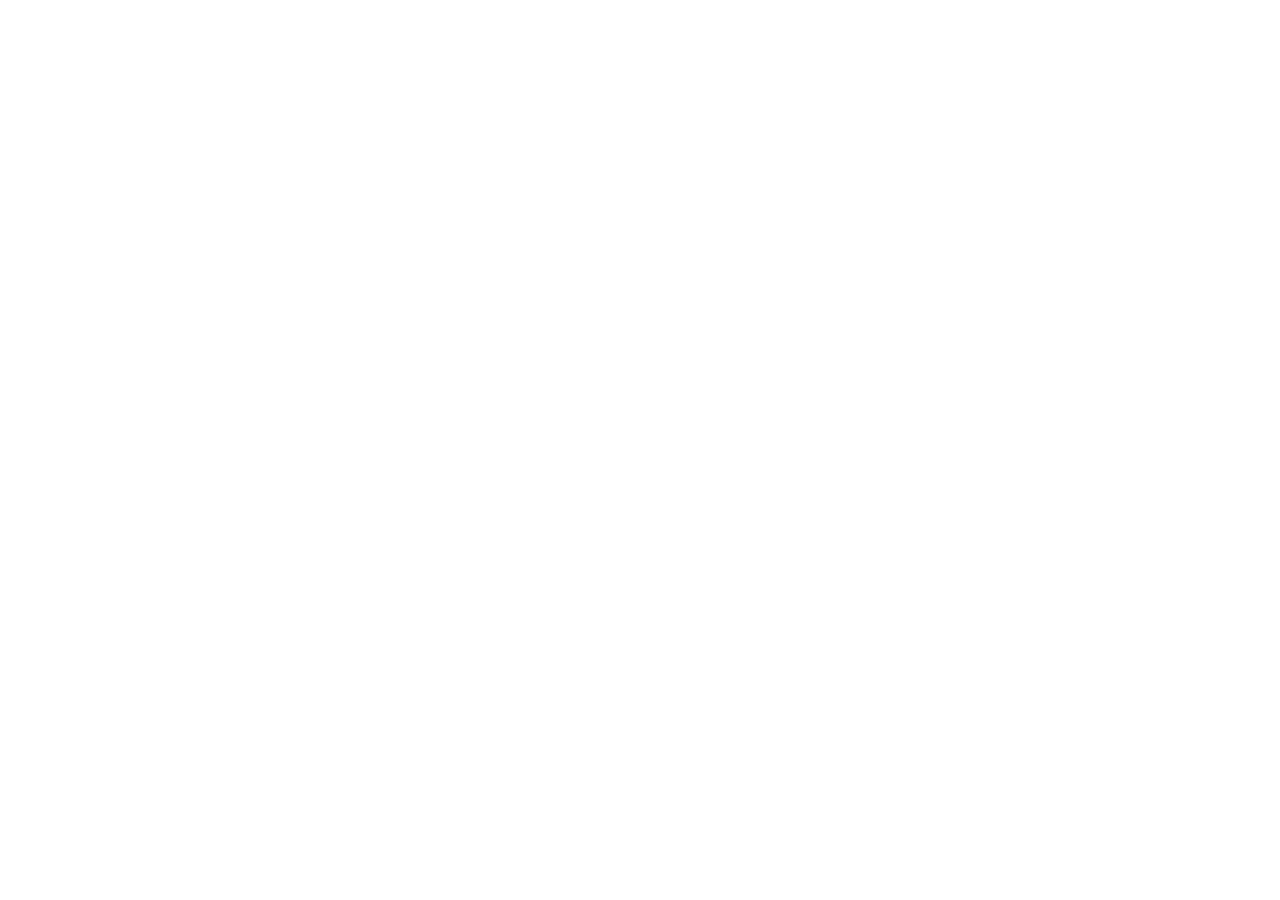
==== web/lens/index.html @ 3a8d2ae3 "[shared] Add placeholder files for all four sections" ====
<!doctype html>
<!--
  Lens view (full screen, recorded by OBS)
  
  Section 4 - Pages, Engine & Demo
  TODO: P-06
  Contracts: docs/contracts.md
  Plan: docs/attune-build-plan.html, section 05 The two pages
  
  Placeholder only - no code yet (MLH: project code is written during the event).
-->
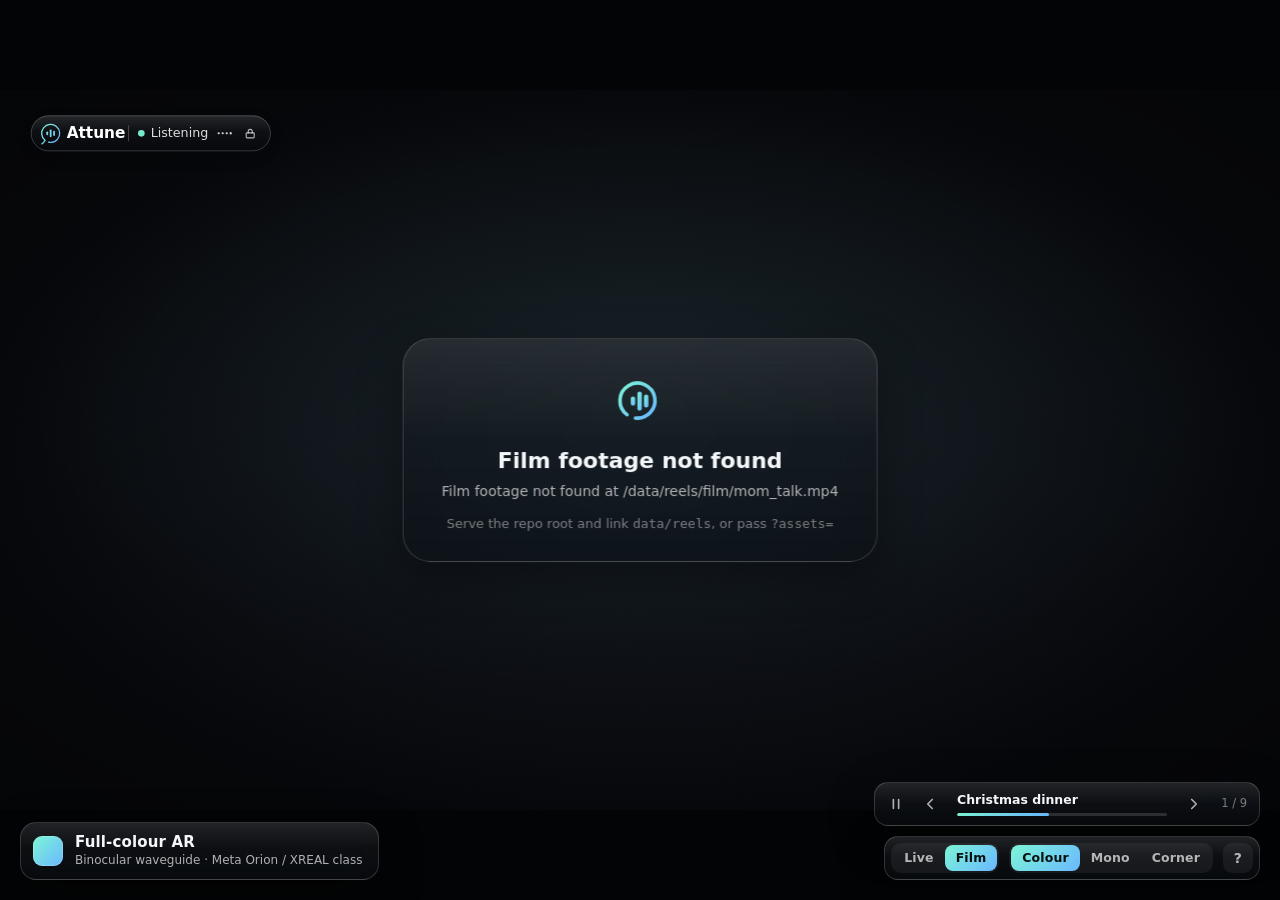
==== commit e4b0080e: "pages: P-06 lens view with Live and Film sources and three glasses modes" ====
--- a/web/lens/index.html
+++ b/web/lens/index.html
@@ -1,11 +1,96 @@
 <!doctype html>
 <!--
-  Lens view (full screen, recorded by OBS)
-  
-  Section 4 - Pages, Engine & Demo
-  TODO: P-06
-  Contracts: docs/contracts.md
-  Plan: docs/attune-build-plan.html, section 05 The two pages
-  
-  Placeholder only - no code yet (MLH: project code is written during the event).
+  Lens view: what the wearer sees through the glasses (full screen, recorded by OBS).
+
+  Section 4 - Pages, Engine & Demo. TODO: P-06, P-07, P-08, P-12.
+  Contracts: docs/contracts.md (sections 3-4 and "Pages integration additions").
+
+  URL: ?source=live|film  ?mode=color|mono|mono-corner  ?assets=/data/reels/film/  ?t=<film s>
+       ?engine=host:port (Live)  ?chrome=0 (start in presentation mode)
 -->
+<html lang="en">
+<head>
+  <meta charset="utf-8">
+  <meta name="viewport" content="width=device-width, initial-scale=1">
+  <title>Attune · Lens</title>
+  <link rel="icon" href="data:image/svg+xml,%3Csvg xmlns='http://www.w3.org/2000/svg' viewBox='0 0 32 32'%3E%3Cdefs%3E%3ClinearGradient id='g' x1='0' y1='0' x2='1' y2='1'%3E%3Cstop offset='0' stop-color='%237CF5D6'/%3E%3Cstop offset='1' stop-color='%236AB8FF'/%3E%3C/linearGradient%3E%3C/defs%3E%3Crect width='32' height='32' rx='8' fill='%2307080B'/%3E%3Cpath d='M9.6 22.6A8.4 8.4 0 1 1 13 24.1' fill='none' stroke='url(%23g)' stroke-width='2.4' stroke-linecap='round'/%3E%3Crect x='11.5' y='13.6' width='2.2' height='4.8' rx='1.1' fill='url(%23g)'/%3E%3Crect x='14.9' y='11.2' width='2.2' height='9.6' rx='1.1' fill='url(%23g)'/%3E%3Crect x='18.3' y='12.8' width='2.2' height='6.4' rx='1.1' fill='url(%23g)'/%3E%3C/svg%3E">
+  <link rel="stylesheet" href="../shared/theme.css">
+  <link rel="stylesheet" href="lens.css">
+</head>
+<body>
+  <main id="app">
+    <div id="stage" class="stage">
+      <div id="media" class="media">
+        <canvas id="live-frame" width="1280" height="720" aria-hidden="true"></canvas>
+      </div>
+      <div class="shade" aria-hidden="true"></div>
+      <canvas class="hud" data-mode="color" aria-hidden="true"></canvas>
+      <canvas class="hud" data-mode="mono" aria-hidden="true"></canvas>
+      <canvas class="hud" data-mode="corner" aria-hidden="true"></canvas>
+      <div id="captions-live" class="sr-only" aria-live="polite"></div>
+
+      <div id="notice" class="notice attune-glass" hidden>
+        <svg class="notice-mark" viewBox="0 0 64 64" aria-hidden="true">
+          <defs><linearGradient id="nm" x1="0" y1="0" x2="1" y2="1"><stop offset="0" stop-color="#7CF5D6"/><stop offset="1" stop-color="#6AB8FF"/></linearGradient></defs>
+          <path class="ring" d="M19.4 45.6A17.5 17.5 0 1 1 26.3 48.7" fill="none" stroke="url(#nm)" stroke-width="3.6" stroke-linecap="round"/>
+          <rect class="bar b1" x="23.2" y="27.4" width="4.4" height="9.2" rx="2.2" fill="url(#nm)"/>
+          <rect class="bar b2" x="29.8" y="22.4" width="4.4" height="19.2" rx="2.2" fill="url(#nm)"/>
+          <rect class="bar b3" x="36.4" y="25.6" width="4.4" height="12.8" rx="2.2" fill="url(#nm)"/>
+        </svg>
+        <div class="notice-title" id="notice-title">Connecting to Attune engine…</div>
+        <div class="notice-detail" id="notice-detail"></div>
+        <div class="notice-hint" id="notice-hint"></div>
+      </div>
+    </div>
+
+    <div id="chrome" class="chrome">
+      <div class="mode-label attune-glass" id="mode-label">
+        <span class="mode-swatch" id="mode-swatch" aria-hidden="true"></span>
+        <div>
+          <div class="mode-name" id="mode-name">Full-colour AR</div>
+          <div class="mode-device" id="mode-device">Binocular waveguide</div>
+        </div>
+      </div>
+
+      <div class="dock">
+        <div class="transport attune-glass" id="transport">
+          <button class="icon-btn" id="play" type="button" aria-label="Play or pause the film (Space)">
+            <svg viewBox="0 0 24 24" aria-hidden="true"><path class="i-pause" d="M8.5 6v12M15.5 6v12"/><path class="i-play" d="M8 5.5v13l10.5-6.5z"/></svg>
+          </button>
+          <button class="icon-btn" id="prev" type="button" aria-label="Previous scene (Left arrow)">
+            <svg viewBox="0 0 24 24" aria-hidden="true"><path d="M15 6l-6 6 6 6"/></svg>
+          </button>
+          <div class="scene">
+            <div class="scene-name" id="scene-name">Loading film…</div>
+            <div class="scene-bar"><i id="scene-progress"></i></div>
+          </div>
+          <button class="icon-btn" id="next" type="button" aria-label="Next scene (Right arrow)">
+            <svg viewBox="0 0 24 24" aria-hidden="true"><path d="M9 6l6 6-6 6"/></svg>
+          </button>
+          <span class="scene-count" id="scene-count"></span>
+        </div>
+        <div class="switches attune-glass">
+          <div class="seg" role="group" aria-label="Source (V)">
+            <button type="button" data-source="live">Live</button>
+            <button type="button" data-source="film">Film</button>
+          </div>
+          <div class="seg" role="group" aria-label="Glasses mode (M)">
+            <button type="button" data-mode="color">Colour</button>
+            <button type="button" data-mode="mono">Mono</button>
+            <button type="button" data-mode="corner">Corner</button>
+          </div>
+          <button class="help-btn" id="help-btn" type="button" aria-label="Keyboard shortcuts (?)">?</button>
+        </div>
+      </div>
+    </div>
+
+    <div id="help" class="help attune-glass" role="dialog" aria-label="Keyboard shortcuts" hidden>
+      <div class="attune-eyebrow">Keyboard</div>
+      <h2>Shortcuts</h2>
+      <dl id="help-list"></dl>
+      <p class="help-foot">Press <kbd class="attune-kbd">?</kbd> or <kbd class="attune-kbd">Esc</kbd> to close</p>
+    </div>
+  </main>
+  <script type="module" src="lens.js"></script>
+</body>
+</html>
--- a/web/shared/theme.css
+++ b/web/shared/theme.css
@@ -0,0 +1,83 @@
+/*
+ * Colours and type shared by every page (the launch film's HUD look).
+ *
+ * Section 4 - Pages, Engine & Demo. TODO: P-06.
+ * Offline: system fonts only, no external requests.
+ */
+
+:root {
+  /* brand */
+  --attune-mint: #7cf5d6;
+  --attune-sky: #6ab8ff;
+  --attune-accent: #8ff3e0;
+  --attune-brand: linear-gradient(135deg, var(--attune-mint), var(--attune-sky));
+
+  /* signal colours */
+  --attune-amber: #ffc857;
+  --attune-red: #ff4d4f;
+  --attune-orange: #ff9f43;
+  --attune-info: #7cc8ff;
+  --attune-phosphor: #6bff8f;
+
+  /* surfaces and text */
+  --attune-ink: #07080b;
+  --attune-surface: #0e1016;
+  --attune-glass: rgba(14, 16, 22, 0.56);
+  --attune-glass-strong: rgba(14, 16, 22, 0.74);
+  --attune-border: rgba(255, 255, 255, 0.16);
+  --attune-border-strong: rgba(255, 255, 255, 0.26);
+  --attune-text: #f4f7fa;
+  --attune-text-2: rgba(255, 255, 255, 0.68);
+  --attune-text-3: rgba(255, 255, 255, 0.46);
+
+  /* type */
+  --attune-font-display: "Segoe UI Variable Display", "Segoe UI", system-ui, -apple-system, sans-serif;
+  --attune-font-text: "Segoe UI Variable Text", "Segoe UI", system-ui, -apple-system, sans-serif;
+  --attune-font-mono: "Cascadia Mono", "Consolas", ui-monospace, monospace;
+
+  /* shape and motion */
+  --attune-radius: 18px;
+  --attune-radius-pill: 999px;
+  --attune-shadow: 0 14px 44px rgba(0, 0, 0, 0.38);
+  --attune-ease: cubic-bezier(0.2, 0.8, 0.2, 1);
+  --attune-fast: 160ms;
+  --attune-slow: 420ms;
+}
+
+/* Frosted-glass surface, the building block of every Attune panel. */
+.attune-glass {
+  background:
+    linear-gradient(180deg, rgba(255, 255, 255, 0.1), rgba(255, 255, 255, 0.02) 45%, transparent),
+    var(--attune-glass);
+  -webkit-backdrop-filter: blur(20px) saturate(1.35);
+  backdrop-filter: blur(20px) saturate(1.35);
+  border: 1px solid var(--attune-border);
+  border-radius: var(--attune-radius);
+  box-shadow: var(--attune-shadow);
+  color: var(--attune-text);
+}
+
+/* Keycap, e.g. <kbd class="attune-kbd">Y</kbd> */
+.attune-kbd {
+  display: inline-flex;
+  align-items: center;
+  justify-content: center;
+  min-width: 1.7em;
+  height: 1.7em;
+  padding: 0 0.45em;
+  border-radius: 0.45em;
+  border: 1px solid var(--attune-border-strong);
+  border-bottom-width: 2px;
+  background: rgba(255, 255, 255, 0.08);
+  color: var(--attune-text);
+  font: 600 0.78em/1 var(--attune-font-text);
+  letter-spacing: 0.02em;
+}
+
+/* Small uppercase label used above panel titles. */
+.attune-eyebrow {
+  font: 650 11px/1.2 var(--attune-font-text);
+  letter-spacing: 0.22em;
+  text-transform: uppercase;
+  color: var(--attune-accent);
+}
--- a/web/lens/lens.css
+++ b/web/lens/lens.css
@@ -0,0 +1,460 @@
+/*
+ * Lens view styles: the stage (16:9, letterboxed), the HUD canvases, the demo chrome.
+ *
+ * Section 4 - Pages, Engine & Demo. TODO: P-06.
+ * The glasses HUD itself is drawn on canvas (modes/*.js); this file only lays out the page.
+ */
+
+html,
+body {
+  margin: 0;
+  height: 100%;
+  overflow: hidden;
+  background: var(--attune-ink);
+  color: var(--attune-text);
+  font-family: var(--attune-font-text);
+  -webkit-font-smoothing: antialiased;
+}
+
+#app {
+  position: fixed;
+  inset: 0;
+  background: #030405;
+}
+
+/* ------------------------------------------------------------ stage */
+.stage {
+  position: absolute;
+  overflow: hidden;
+  background:
+    radial-gradient(ellipse 70% 60% at 50% 42%, rgba(124, 245, 214, 0.06), transparent 70%),
+    radial-gradient(ellipse at 50% 50%, #141922 0%, #07080b 75%);
+  contain: strict;
+}
+
+.media,
+.media > * {
+  position: absolute;
+  inset: 0;
+  width: 100%;
+  height: 100%;
+}
+
+.media {
+  transition: filter var(--attune-slow) var(--attune-ease);
+}
+
+.film-video {
+  object-fit: cover;
+  opacity: 0;
+  display: none;
+}
+
+.media.film-on .film-video {
+  display: block;
+}
+
+.media.film-on .film-video.active {
+  opacity: 1;
+}
+
+#live-frame {
+  opacity: 0;
+  transition: opacity var(--attune-slow) var(--attune-ease);
+}
+
+#live-frame.live-on {
+  opacity: 1;
+}
+
+/* paused: the world dims and loses colour, the HUD explains why */
+.stage.paused .media {
+  filter: saturate(0.3) brightness(0.5);
+}
+
+.shade {
+  position: absolute;
+  inset: 0;
+  pointer-events: none;
+  background: radial-gradient(ellipse at 50% 50%, transparent 55%, rgba(0, 0, 0, 0.28) 100%);
+}
+
+.hud {
+  position: absolute;
+  inset: 0;
+  width: 100%;
+  height: 100%;
+  opacity: 0;
+  transform: scale(1.012);
+  transition:
+    opacity 380ms var(--attune-ease),
+    transform 380ms var(--attune-ease);
+  pointer-events: none;
+}
+
+.hud.on {
+  opacity: 1;
+  transform: none;
+}
+
+.sr-only {
+  position: absolute;
+  width: 1px;
+  height: 1px;
+  overflow: hidden;
+  clip: rect(0 0 0 0);
+  white-space: nowrap;
+}
+
+/* ------------------------------------------------------------ connecting / loading notice */
+.notice {
+  position: absolute;
+  left: 50%;
+  top: 50%;
+  transform: translate(-50%, -50%);
+  min-width: 380px;
+  max-width: 560px;
+  padding: 30px 38px 28px;
+  border-radius: 28px;
+  text-align: center;
+  animation: notice-in 420ms var(--attune-ease) both;
+}
+
+.notice[hidden] {
+  display: none;
+}
+
+@keyframes notice-in {
+  from {
+    opacity: 0;
+    transform: translate(-50%, calc(-50% + 12px));
+  }
+}
+
+.notice-mark {
+  width: 64px;
+  height: 64px;
+  display: block;
+  margin: 0 auto 14px;
+}
+
+.notice-mark .ring {
+  stroke-dasharray: 100;
+  animation: ring 2.4s var(--attune-ease) infinite;
+}
+
+.notice-mark .bar {
+  transform-origin: center;
+  transform-box: fill-box;
+  animation: bar 1.1s ease-in-out infinite;
+}
+
+.notice-mark .b2 {
+  animation-delay: 0.15s;
+}
+
+.notice-mark .b3 {
+  animation-delay: 0.3s;
+}
+
+@keyframes ring {
+  0% { stroke-dashoffset: 100; }
+  55%, 100% { stroke-dashoffset: 0; }
+}
+
+@keyframes bar {
+  0%, 100% { transform: scaleY(0.55); }
+  50% { transform: scaleY(1); }
+}
+
+.notice-title {
+  font: 650 22px/1.25 var(--attune-font-display);
+}
+
+.notice-detail {
+  margin-top: 6px;
+  font: 450 14px/1.45 var(--attune-font-text);
+  color: var(--attune-text-2);
+}
+
+.notice-detail code {
+  font: 500 13px var(--attune-font-mono);
+  color: var(--attune-accent);
+}
+
+.notice-hint {
+  margin-top: 14px;
+  font: 450 13px/1.4 var(--attune-font-text);
+  color: var(--attune-text-3);
+}
+
+.notice-hint:empty,
+.notice-detail:empty {
+  display: none;
+}
+
+/* ------------------------------------------------------------ demo chrome */
+.chrome {
+  position: absolute;
+  inset: 0;
+  pointer-events: none;
+  transition: opacity 300ms var(--attune-ease);
+}
+
+body.chrome-hidden .chrome {
+  opacity: 0;
+}
+
+body.chrome-hidden .chrome * {
+  pointer-events: none !important;
+}
+
+body.chrome-hidden {
+  cursor: none;
+}
+
+.mode-label {
+  position: absolute;
+  left: 20px;
+  bottom: 20px;
+  display: flex;
+  align-items: center;
+  gap: 12px;
+  padding: 10px 16px 10px 12px;
+  border-radius: 16px;
+  pointer-events: auto;
+}
+
+.mode-swatch {
+  width: 30px;
+  height: 30px;
+  border-radius: 9px;
+  flex: none;
+  background: var(--attune-brand);
+  box-shadow: inset 0 0 0 1px rgba(255, 255, 255, 0.2);
+  transition: background var(--attune-slow) var(--attune-ease);
+}
+
+.mode-swatch[data-mode="mono"] {
+  background: #0b140d;
+  box-shadow: inset 0 0 0 1.5px var(--attune-phosphor), 0 0 12px rgba(107, 255, 143, 0.35);
+}
+
+.mode-swatch[data-mode="corner"] {
+  background:
+    linear-gradient(var(--attune-sky), var(--attune-sky)) no-repeat right 5px top 6px / 11px 7px,
+    #11161e;
+  box-shadow: inset 0 0 0 1px rgba(255, 255, 255, 0.25);
+}
+
+.mode-name {
+  font: 650 15px/1.2 var(--attune-font-display);
+  letter-spacing: 0.01em;
+}
+
+.mode-device {
+  margin-top: 2px;
+  font: 450 12px/1.3 var(--attune-font-text);
+  color: var(--attune-text-2);
+}
+
+.dock {
+  position: absolute;
+  right: 20px;
+  bottom: 20px;
+  display: flex;
+  flex-direction: column;
+  align-items: flex-end;
+  gap: 10px;
+}
+
+.switches,
+.transport {
+  display: flex;
+  align-items: center;
+  gap: 10px;
+  padding: 6px;
+  border-radius: 14px;
+  pointer-events: auto;
+}
+
+.transport {
+  gap: 4px;
+  padding: 6px 12px 6px 6px;
+}
+
+.transport[hidden] {
+  display: none;
+}
+
+.seg {
+  display: flex;
+  padding: 2px;
+  border-radius: 10px;
+  background: rgba(255, 255, 255, 0.06);
+}
+
+.seg button,
+.help-btn,
+.icon-btn {
+  appearance: none;
+  border: 0;
+  margin: 0;
+  background: transparent;
+  color: var(--attune-text-2);
+  font: 560 12.5px/1 var(--attune-font-text);
+  letter-spacing: 0.01em;
+  cursor: pointer;
+  transition:
+    background var(--attune-fast) var(--attune-ease),
+    color var(--attune-fast) var(--attune-ease);
+}
+
+.seg button {
+  padding: 7px 11px;
+  border-radius: 8px;
+}
+
+.seg button:hover,
+.help-btn:hover,
+.icon-btn:hover {
+  color: var(--attune-text);
+  background: rgba(255, 255, 255, 0.08);
+}
+
+.seg button[aria-pressed="true"] {
+  color: #06110e;
+  background: var(--attune-brand);
+}
+
+.help-btn {
+  width: 30px;
+  height: 30px;
+  border-radius: 9px;
+  font: 650 14px/1 var(--attune-font-text);
+  background: rgba(255, 255, 255, 0.06);
+}
+
+.icon-btn {
+  width: 30px;
+  height: 30px;
+  border-radius: 9px;
+  display: grid;
+  place-items: center;
+}
+
+.icon-btn svg {
+  width: 18px;
+  height: 18px;
+  fill: none;
+  stroke: currentColor;
+  stroke-width: 2.2;
+  stroke-linecap: round;
+  stroke-linejoin: round;
+}
+
+#play .i-play {
+  display: none;
+  fill: currentColor;
+  stroke-width: 1.5;
+}
+
+#play.paused .i-play {
+  display: block;
+}
+
+#play.paused .i-pause {
+  display: none;
+}
+
+.seg button:focus-visible,
+.help-btn:focus-visible,
+.icon-btn:focus-visible {
+  outline: 2px solid var(--attune-mint);
+  outline-offset: 1px;
+}
+
+.scene {
+  width: 210px;
+  padding: 0 8px;
+}
+
+.scene-name {
+  font: 560 12.5px/1.2 var(--attune-font-text);
+  color: var(--attune-text);
+  white-space: nowrap;
+  overflow: hidden;
+  text-overflow: ellipsis;
+}
+
+.scene-bar {
+  margin-top: 6px;
+  height: 3px;
+  border-radius: 2px;
+  background: rgba(255, 255, 255, 0.14);
+  overflow: hidden;
+}
+
+.scene-bar i {
+  display: block;
+  height: 100%;
+  width: 0;
+  border-radius: 2px;
+  background: var(--attune-brand);
+}
+
+.scene-count {
+  font: 500 11.5px/1 var(--attune-font-text);
+  color: var(--attune-text-3);
+  font-variant-numeric: tabular-nums;
+  min-width: 34px;
+  text-align: right;
+}
+
+/* ------------------------------------------------------------ help overlay */
+.help {
+  position: absolute;
+  left: 50%;
+  top: 50%;
+  transform: translate(-50%, -50%);
+  width: min(560px, calc(100vw - 48px));
+  padding: 26px 30px 22px;
+  border-radius: 24px;
+  background:
+    linear-gradient(180deg, rgba(255, 255, 255, 0.08), transparent 40%),
+    var(--attune-glass-strong);
+  animation: notice-in 260ms var(--attune-ease) both;
+}
+
+.help[hidden] {
+  display: none;
+}
+
+.help h2 {
+  margin: 6px 0 16px;
+  font: 660 26px/1.1 var(--attune-font-display);
+}
+
+.help dl {
+  display: grid;
+  grid-template-columns: repeat(2, auto 1fr);
+  gap: 10px 14px;
+  margin: 0;
+  align-items: center;
+}
+
+.help dt {
+  justify-self: end;
+}
+
+.help dd {
+  margin: 0;
+  font: 450 14px/1.3 var(--attune-font-text);
+  color: var(--attune-text-2);
+}
+
+.help-foot {
+  margin: 18px 0 0;
+  font: 450 12.5px/1.4 var(--attune-font-text);
+  color: var(--attune-text-3);
+}
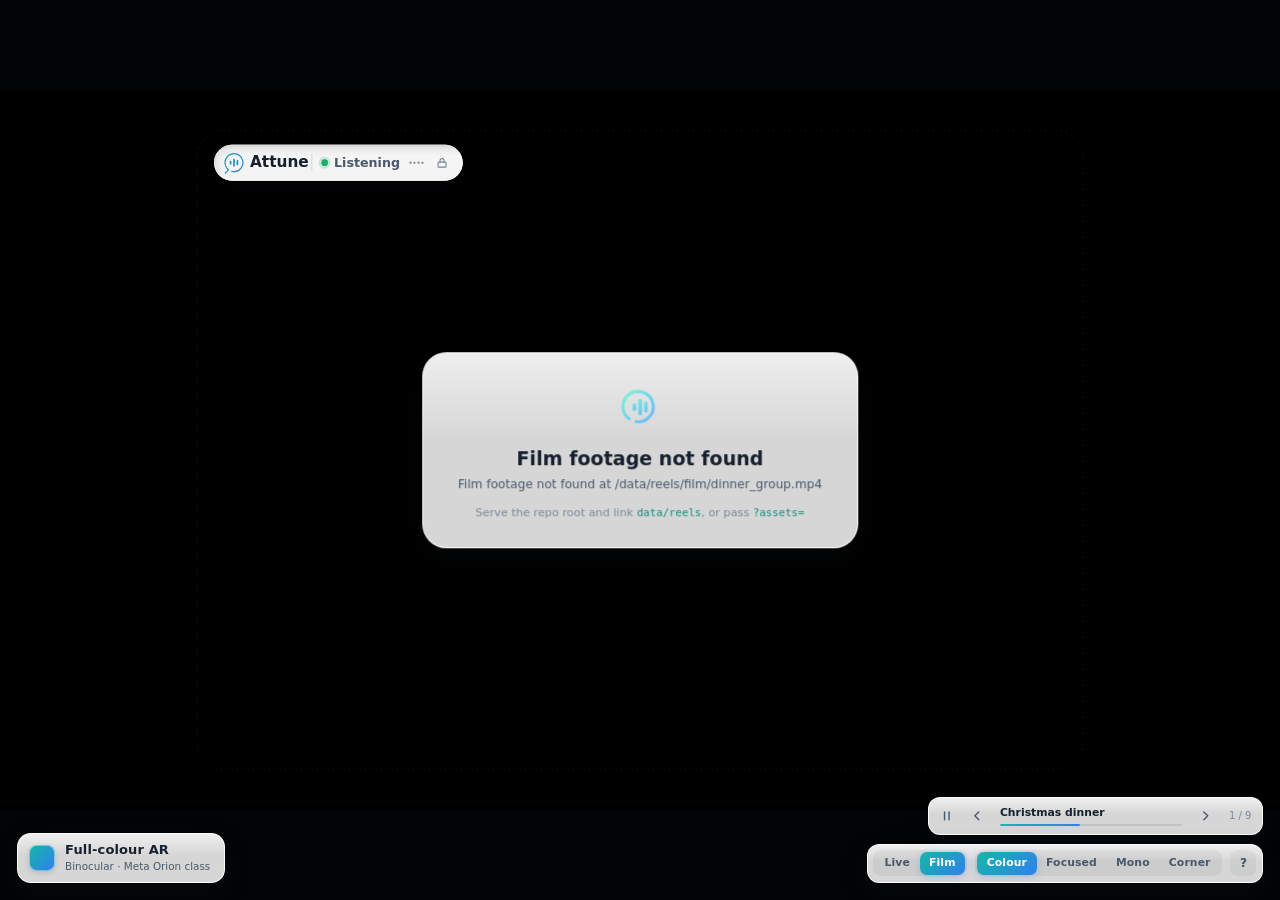
==== commit 462f2271: "pages: add focused bottom-third caption style" ====
--- a/web/lens/index.html
+++ b/web/lens/index.html
@@ -5,7 +5,7 @@
   Section 4 - Pages, Engine & Demo. TODO: P-06, P-07, P-08, P-12.
   Contracts: docs/contracts.md (sections 3-4 and "Pages integration additions").
 
-  URL: ?source=live|film  ?mode=color|mono|mono-corner  ?assets=/data/reels/film/  ?t=<film s>
+  URL: ?source=live|film  ?mode=color|focused|mono|mono-corner  ?assets=/data/reels/film/  ?t=<film s>
        ?engine=host:port (Live)  ?chrome=0 (start in presentation mode)
 -->
 <html lang="en">
@@ -25,6 +25,7 @@
       </div>
       <div class="shade" aria-hidden="true"></div>
       <canvas class="hud" data-mode="color" aria-hidden="true"></canvas>
+      <canvas class="hud" data-mode="focused" aria-hidden="true"></canvas>
       <canvas class="hud" data-mode="mono" aria-hidden="true"></canvas>
       <canvas class="hud" data-mode="corner" aria-hidden="true"></canvas>
       <div id="captions-live" class="sr-only" aria-live="polite"></div>
@@ -76,9 +77,11 @@
           </div>
           <div class="seg" role="group" aria-label="Glasses mode (M)">
             <button type="button" data-mode="color">Colour</button>
+            <button type="button" data-mode="focused">Focused</button>
             <button type="button" data-mode="mono">Mono</button>
             <button type="button" data-mode="corner">Corner</button>
           </div>
+          <button class="help-btn" id="speaker-labels" type="button" aria-pressed="true" title="Show names above visible people in Focused mode (L)">Labels on</button>
           <button class="help-btn" id="help-btn" type="button" aria-label="Keyboard shortcuts (?)">?</button>
         </div>
       </div>
--- a/web/lens/lens.css
+++ b/web/lens/lens.css
@@ -20,6 +20,17 @@
   position: fixed;
   inset: 0;
   background: #030405;
+  /* the demo chrome scales with the window: lens.js sets --ui (1.3 at 1920x1080, down to 0.55),
+     applied below with zoom so every size, fixed px included, scales together */
+  --u: 1;
+  --ui: 1.3;
+  font-size: calc(13px * var(--u));
+}
+
+.chrome,
+.help,
+.notice {
+  zoom: var(--ui);
 }
 
 /* ------------------------------------------------------------ stage */
@@ -44,6 +55,7 @@
   transition: filter var(--attune-slow) var(--attune-ease);
 }
 
+/* the film's <video> elements only decode; film/player.js paints the picture into .film-frame */
 .film-video {
   object-fit: cover;
   opacity: 0;
@@ -54,8 +66,12 @@
   display: block;
 }
 
-.media.film-on .film-video.active {
-  opacity: 1;
+.film-frame {
+  display: none;
+}
+
+.media.film-on .film-frame {
+  display: block;
 }
 
 #live-frame {
@@ -67,9 +83,14 @@
   opacity: 1;
 }
 
-/* paused: the world dims and loses colour, the HUD explains why */
-.stage.paused .media {
-  filter: saturate(0.3) brightness(0.5);
+/* paused: glasses cannot dim the world, so only the HUD says so (see docs/glasses-realism.md) */
+
+/* offline rendering (attuneLens.renderAt): nothing may move on the wall clock */
+body.offline *,
+body.offline *::before,
+body.offline *::after {
+  transition: none !important;
+  animation: none !important;
 }
 
 .shade {
@@ -90,6 +111,8 @@
     opacity 380ms var(--attune-ease),
     transform 380ms var(--attune-ease);
   pointer-events: none;
+  /* the virtual image focuses 2-4 m away: the video stays sharp, the HUD a touch soft */
+  filter: blur(0.4px);
 }
 
 .hud.on {
@@ -112,9 +135,9 @@
   left: 50%;
   top: 50%;
   transform: translate(-50%, -50%);
-  min-width: 380px;
-  max-width: 560px;
-  padding: 30px 38px 28px;
+  min-width: calc(400px * var(--u));
+  max-width: calc(620px * var(--u));
+  padding: calc(30px * var(--u)) calc(40px * var(--u)) calc(28px * var(--u));
   border-radius: 28px;
   text-align: center;
   animation: notice-in 420ms var(--attune-ease) both;
@@ -132,10 +155,10 @@
 }
 
 .notice-mark {
-  width: 64px;
-  height: 64px;
+  width: calc(64px * var(--u));
+  height: calc(64px * var(--u));
   display: block;
-  margin: 0 auto 14px;
+  margin: 0 auto calc(14px * var(--u));
 }
 
 .notice-mark .ring {
@@ -168,23 +191,24 @@
 }
 
 .notice-title {
-  font: 650 22px/1.25 var(--attune-font-display);
+  font: 650 calc(22px * var(--u))/1.25 var(--attune-font-display);
 }
 
 .notice-detail {
   margin-top: 6px;
-  font: 450 14px/1.45 var(--attune-font-text);
+  font: 450 calc(14px * var(--u))/1.45 var(--attune-font-text);
   color: var(--attune-text-2);
 }
 
-.notice-detail code {
-  font: 500 13px var(--attune-font-mono);
+.notice-detail code,
+.notice-hint code {
+  font: 500 0.95em var(--attune-font-mono);
   color: var(--attune-accent);
 }
 
 .notice-hint {
   margin-top: 14px;
-  font: 450 13px/1.4 var(--attune-font-text);
+  font: 450 calc(13px * var(--u))/1.5 var(--attune-font-text);
   color: var(--attune-text-3);
 }
 
@@ -195,8 +219,18 @@
 
 /* ------------------------------------------------------------ demo chrome */
 .chrome {
+  /* the mode label (left) and the dock (right) share the bottom edge; on a narrow window the dock
+     wraps onto its own row under the label instead of overlapping it */
   position: absolute;
   inset: 0;
+  box-sizing: border-box;
+  padding: calc(20px * var(--u));
+  display: flex;
+  flex-wrap: wrap;
+  align-items: flex-end;
+  align-content: flex-end;
+  justify-content: space-between;
+  gap: calc(10px * var(--u)) calc(16px * var(--u));
   pointer-events: none;
   transition: opacity 300ms var(--attune-ease);
 }
@@ -214,21 +248,21 @@
 }
 
 .mode-label {
-  position: absolute;
-  left: 20px;
-  bottom: 20px;
+  min-width: 0;
+  max-width: 100%;
+  box-sizing: border-box;
   display: flex;
   align-items: center;
-  gap: 12px;
-  padding: 10px 16px 10px 12px;
+  gap: calc(12px * var(--u));
+  padding: calc(10px * var(--u)) calc(16px * var(--u)) calc(10px * var(--u)) calc(12px * var(--u));
   border-radius: 16px;
   pointer-events: auto;
 }
 
 .mode-swatch {
-  width: 30px;
-  height: 30px;
-  border-radius: 9px;
+  width: calc(30px * var(--u));
+  height: calc(30px * var(--u));
+  border-radius: calc(9px * var(--u));
   flex: none;
   background: var(--attune-brand);
   box-shadow: inset 0 0 0 1px rgba(255, 255, 255, 0.2);
@@ -248,20 +282,19 @@
 }
 
 .mode-name {
-  font: 650 15px/1.2 var(--attune-font-display);
+  font: 650 calc(15px * var(--u))/1.2 var(--attune-font-display);
   letter-spacing: 0.01em;
 }
 
 .mode-device {
   margin-top: 2px;
-  font: 450 12px/1.3 var(--attune-font-text);
+  font: 450 calc(12px * var(--u))/1.3 var(--attune-font-text);
   color: var(--attune-text-2);
 }
 
 .dock {
-  position: absolute;
-  right: 20px;
-  bottom: 20px;
+  margin-left: auto;
+  max-width: 100%;
   display: flex;
   flex-direction: column;
   align-items: flex-end;
@@ -270,6 +303,8 @@
 
 .switches,
 .transport {
+  max-width: 100%;
+  box-sizing: border-box;
   display: flex;
   align-items: center;
   gap: 10px;
@@ -302,7 +337,7 @@
   margin: 0;
   background: transparent;
   color: var(--attune-text-2);
-  font: 560 12.5px/1 var(--attune-font-text);
+  font: 560 calc(12.5px * var(--u))/1 var(--attune-font-text);
   letter-spacing: 0.01em;
   cursor: pointer;
   transition:
@@ -311,7 +346,7 @@
 }
 
 .seg button {
-  padding: 7px 11px;
+  padding: calc(7px * var(--u)) calc(11px * var(--u));
   border-radius: 8px;
 }
 
@@ -328,16 +363,16 @@
 }
 
 .help-btn {
-  width: 30px;
-  height: 30px;
+  width: calc(30px * var(--u));
+  height: calc(30px * var(--u));
   border-radius: 9px;
-  font: 650 14px/1 var(--attune-font-text);
+  font: 650 calc(14px * var(--u))/1 var(--attune-font-text);
   background: rgba(255, 255, 255, 0.06);
 }
 
 .icon-btn {
-  width: 30px;
-  height: 30px;
+  width: calc(30px * var(--u));
+  height: calc(30px * var(--u));
   border-radius: 9px;
   display: grid;
   place-items: center;
@@ -375,12 +410,12 @@
 }
 
 .scene {
-  width: 210px;
+  width: calc(210px * var(--u));
   padding: 0 8px;
 }
 
 .scene-name {
-  font: 560 12.5px/1.2 var(--attune-font-text);
+  font: 560 calc(12.5px * var(--u))/1.2 var(--attune-font-text);
   color: var(--attune-text);
   white-space: nowrap;
   overflow: hidden;
@@ -404,11 +439,78 @@
 }
 
 .scene-count {
-  font: 500 11.5px/1 var(--attune-font-text);
+  font: 500 calc(11.5px * var(--u))/1 var(--attune-font-text);
   color: var(--attune-text-3);
   font-variant-numeric: tabular-nums;
   min-width: 34px;
   text-align: right;
+}
+
+/* small windows: the dock takes the full width, the transport stretches, the switches wrap */
+@media (max-width: 720px) {
+  .chrome {
+    padding: 12px;
+    gap: 8px;
+  }
+
+  .mode-label {
+    padding: 8px 12px 8px 10px;
+  }
+
+  .dock {
+    width: 100%;
+    align-items: stretch;
+    gap: 8px;
+  }
+
+  .scene {
+    flex: 1;
+    width: auto;
+    min-width: 0;
+  }
+
+  .switches {
+    flex-wrap: wrap;
+    justify-content: space-between;
+    gap: 6px;
+  }
+}
+
+/* very short windows (a small iframe): keep one compact row of controls so the video stays visible;
+   the mode is still shown by the pressed Colour / Mono / Corner button */
+@media (max-height: 420px) {
+  .mode-label,
+  .scene,
+  .scene-count {
+    display: none;
+  }
+
+  .chrome {
+    padding: 8px;
+  }
+
+  .dock {
+    width: auto;
+    flex-direction: row;
+    align-items: flex-end;
+    gap: 6px;
+  }
+
+  .transport {
+    padding: 4px;
+  }
+
+  .switches {
+    flex-wrap: nowrap;
+    padding: 4px;
+    gap: 4px;
+  }
+}
+
+@media (max-width: 420px) {
+  .mode-device {
+    display: none;
+  }
 }
 
 /* ------------------------------------------------------------ help overlay */
@@ -458,3 +560,56 @@
   font: 450 12.5px/1.4 var(--attune-font-text);
   color: var(--attune-text-3);
 }
+
+/* ------------------------------------------------------------ Daylight chrome (P-44)
+   The demo chrome matches the lens's bright, hopeful look: paper panels, deep ink text, teal.
+   Tokens are overridden here only, so the shared theme and the other pages keep their look. */
+.notice,
+.chrome,
+.help {
+  --attune-glass: rgba(255, 255, 255, 0.84);
+  --attune-glass-strong: rgba(255, 255, 255, 0.92);
+  --attune-border: rgba(255, 255, 255, 0.9);
+  --attune-border-strong: rgba(22, 32, 46, 0.16);
+  --attune-shadow: 0 10px 32px rgba(22, 32, 46, 0.18), 0 1px 3px rgba(22, 32, 46, 0.1);
+  --attune-text: #16202e;
+  --attune-text-2: #4a586b;
+  --attune-text-3: #7b8798;
+  --attune-accent: #0b8f80;
+  --attune-mint: #0ea897;
+  --attune-brand: linear-gradient(135deg, #14b8a6, #2f80ed);
+  color: var(--attune-text);
+}
+
+.notice .attune-glass,
+.notice.attune-glass,
+.chrome .attune-glass,
+.help.attune-glass {
+  background:
+    linear-gradient(180deg, rgba(255, 255, 255, 0.6), rgba(255, 255, 255, 0) 45%),
+    var(--attune-glass);
+}
+
+.chrome .seg,
+.chrome .help-btn {
+  background: rgba(22, 32, 46, 0.05);
+}
+
+.chrome .seg button:hover,
+.chrome .help-btn:hover,
+.chrome .icon-btn:hover {
+  background: rgba(22, 32, 46, 0.07);
+}
+
+.chrome .seg button[aria-pressed="true"] {
+  color: #ffffff;
+  box-shadow: 0 2px 8px rgba(47, 128, 237, 0.28);
+}
+
+.chrome .scene-bar {
+  background: rgba(22, 32, 46, 0.1);
+}
+
+.chrome .mode-swatch {
+  box-shadow: inset 0 0 0 1px rgba(255, 255, 255, 0.5), 0 2px 6px rgba(22, 32, 46, 0.15);
+}
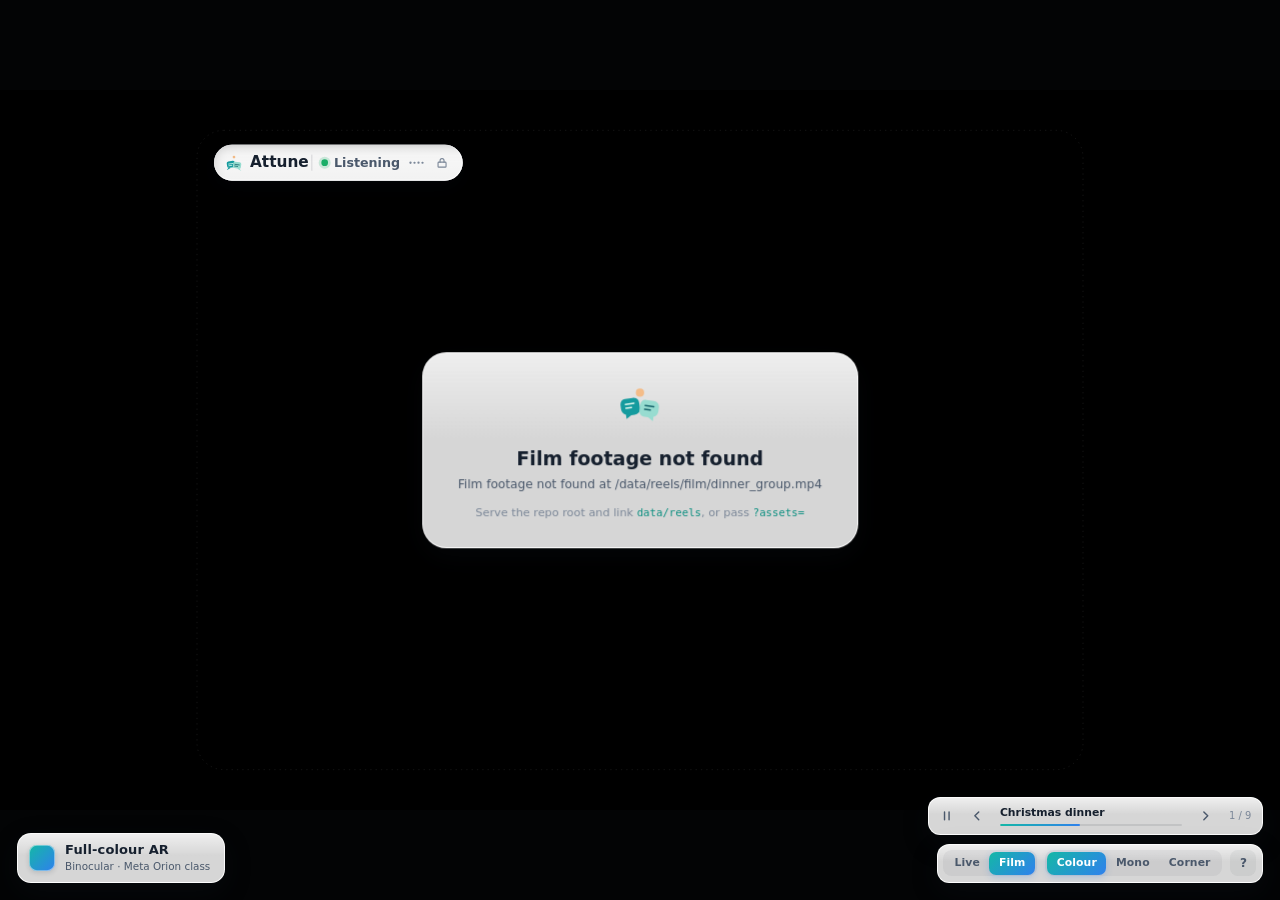
==== commit 02bc7780: "pages: adopt Conversation brand identity" ====
--- a/web/lens/index.html
+++ b/web/lens/index.html
@@ -5,7 +5,7 @@
   Section 4 - Pages, Engine & Demo. TODO: P-06, P-07, P-08, P-12.
   Contracts: docs/contracts.md (sections 3-4 and "Pages integration additions").
 
-  URL: ?source=live|film  ?mode=color|focused|mono|mono-corner  ?assets=/data/reels/film/  ?t=<film s>
+  URL: ?source=live|film  ?mode=color|mono|mono-corner  ?assets=/data/reels/film/  ?t=<film s>
        ?engine=host:port (Live)  ?chrome=0 (start in presentation mode)
 -->
 <html lang="en">
@@ -13,7 +13,7 @@
   <meta charset="utf-8">
   <meta name="viewport" content="width=device-width, initial-scale=1">
   <title>Attune · Lens</title>
-  <link rel="icon" href="data:image/svg+xml,%3Csvg xmlns='http://www.w3.org/2000/svg' viewBox='0 0 32 32'%3E%3Cdefs%3E%3ClinearGradient id='g' x1='0' y1='0' x2='1' y2='1'%3E%3Cstop offset='0' stop-color='%237CF5D6'/%3E%3Cstop offset='1' stop-color='%236AB8FF'/%3E%3C/linearGradient%3E%3C/defs%3E%3Crect width='32' height='32' rx='8' fill='%2307080B'/%3E%3Cpath d='M9.6 22.6A8.4 8.4 0 1 1 13 24.1' fill='none' stroke='url(%23g)' stroke-width='2.4' stroke-linecap='round'/%3E%3Crect x='11.5' y='13.6' width='2.2' height='4.8' rx='1.1' fill='url(%23g)'/%3E%3Crect x='14.9' y='11.2' width='2.2' height='9.6' rx='1.1' fill='url(%23g)'/%3E%3Crect x='18.3' y='12.8' width='2.2' height='6.4' rx='1.1' fill='url(%23g)'/%3E%3C/svg%3E">
+  <link rel="icon" type="image/svg+xml" href="../shared/brand/attune-icon.svg">
   <link rel="stylesheet" href="../shared/theme.css">
   <link rel="stylesheet" href="lens.css">
 </head>
@@ -25,18 +25,15 @@
       </div>
       <div class="shade" aria-hidden="true"></div>
       <canvas class="hud" data-mode="color" aria-hidden="true"></canvas>
-      <canvas class="hud" data-mode="focused" aria-hidden="true"></canvas>
       <canvas class="hud" data-mode="mono" aria-hidden="true"></canvas>
       <canvas class="hud" data-mode="corner" aria-hidden="true"></canvas>
       <div id="captions-live" class="sr-only" aria-live="polite"></div>
 
       <div id="notice" class="notice attune-glass" hidden>
-        <svg class="notice-mark" viewBox="0 0 64 64" aria-hidden="true">
-          <defs><linearGradient id="nm" x1="0" y1="0" x2="1" y2="1"><stop offset="0" stop-color="#7CF5D6"/><stop offset="1" stop-color="#6AB8FF"/></linearGradient></defs>
-          <path class="ring" d="M19.4 45.6A17.5 17.5 0 1 1 26.3 48.7" fill="none" stroke="url(#nm)" stroke-width="3.6" stroke-linecap="round"/>
-          <rect class="bar b1" x="23.2" y="27.4" width="4.4" height="9.2" rx="2.2" fill="url(#nm)"/>
-          <rect class="bar b2" x="29.8" y="22.4" width="4.4" height="19.2" rx="2.2" fill="url(#nm)"/>
-          <rect class="bar b3" x="36.4" y="25.6" width="4.4" height="12.8" rx="2.2" fill="url(#nm)"/>
+        <svg class="notice-mark" viewBox="0 0 256 256" aria-hidden="true">
+          <circle class="conversation-head" cx="128" cy="62" r="19" fill="#F4BC88"/>
+          <g transform="rotate(-8 90 130)"><path d="M65 87h35c16 0 27 11 27 27v23c0 17-11 28-28 28H83l-24 15v-20c-12-5-19-14-19-28v-18c0-16 10-27 25-27Z" fill="#159B9E"/><path d="M63 112h40m-40 18h26" stroke="#E0F7EE" stroke-width="7" stroke-linecap="round"/></g>
+          <g transform="rotate(8 167 137)"><path d="M151 97h36c16 0 27 11 27 27v18c0 14-7 23-19 28v20l-24-15h-17c-16 0-27-11-27-28v-23c0-16 9-27 24-27Z" fill="#97DCD0"/><path d="M150 123h40m-40 18h26" stroke="#17656C" stroke-width="7" stroke-linecap="round"/></g>
         </svg>
         <div class="notice-title" id="notice-title">Connecting to Attune engine…</div>
         <div class="notice-detail" id="notice-detail"></div>
@@ -77,11 +74,9 @@
           </div>
           <div class="seg" role="group" aria-label="Glasses mode (M)">
             <button type="button" data-mode="color">Colour</button>
-            <button type="button" data-mode="focused">Focused</button>
             <button type="button" data-mode="mono">Mono</button>
             <button type="button" data-mode="corner">Corner</button>
           </div>
-          <button class="help-btn" id="speaker-labels" type="button" aria-pressed="true" title="Show names above visible people in Focused mode (L)">Labels on</button>
           <button class="help-btn" id="help-btn" type="button" aria-label="Keyboard shortcuts (?)">?</button>
         </div>
       </div>
--- a/web/shared/theme.css
+++ b/web/shared/theme.css
@@ -11,6 +11,10 @@
   --attune-sky: #6ab8ff;
   --attune-accent: #8ff3e0;
   --attune-brand: linear-gradient(135deg, var(--attune-mint), var(--attune-sky));
+  --attune-logo-ink: #173c45;
+  --attune-logo-primary: #159b9e;
+  --attune-logo-secondary: #97dcd0;
+  --attune-logo-warm: #f4bc88;
 
   /* signal colours */
   --attune-amber: #ffc857;
--- a/web/lens/lens.css
+++ b/web/lens/lens.css
@@ -161,33 +161,15 @@
   margin: 0 auto calc(14px * var(--u));
 }
 
-.notice-mark .ring {
-  stroke-dasharray: 100;
-  animation: ring 2.4s var(--attune-ease) infinite;
-}
-
-.notice-mark .bar {
+.notice-mark .conversation-head {
   transform-origin: center;
   transform-box: fill-box;
-  animation: bar 1.1s ease-in-out infinite;
-}
-
-.notice-mark .b2 {
-  animation-delay: 0.15s;
-}
-
-.notice-mark .b3 {
-  animation-delay: 0.3s;
-}
-
-@keyframes ring {
-  0% { stroke-dashoffset: 100; }
-  55%, 100% { stroke-dashoffset: 0; }
-}
-
-@keyframes bar {
-  0%, 100% { transform: scaleY(0.55); }
-  50% { transform: scaleY(1); }
+  animation: conversation-head 1.8s ease-in-out infinite;
+}
+
+@keyframes conversation-head {
+  0%, 100% { transform: translateY(0); }
+  50% { transform: translateY(-6px); }
 }
 
 .notice-title {
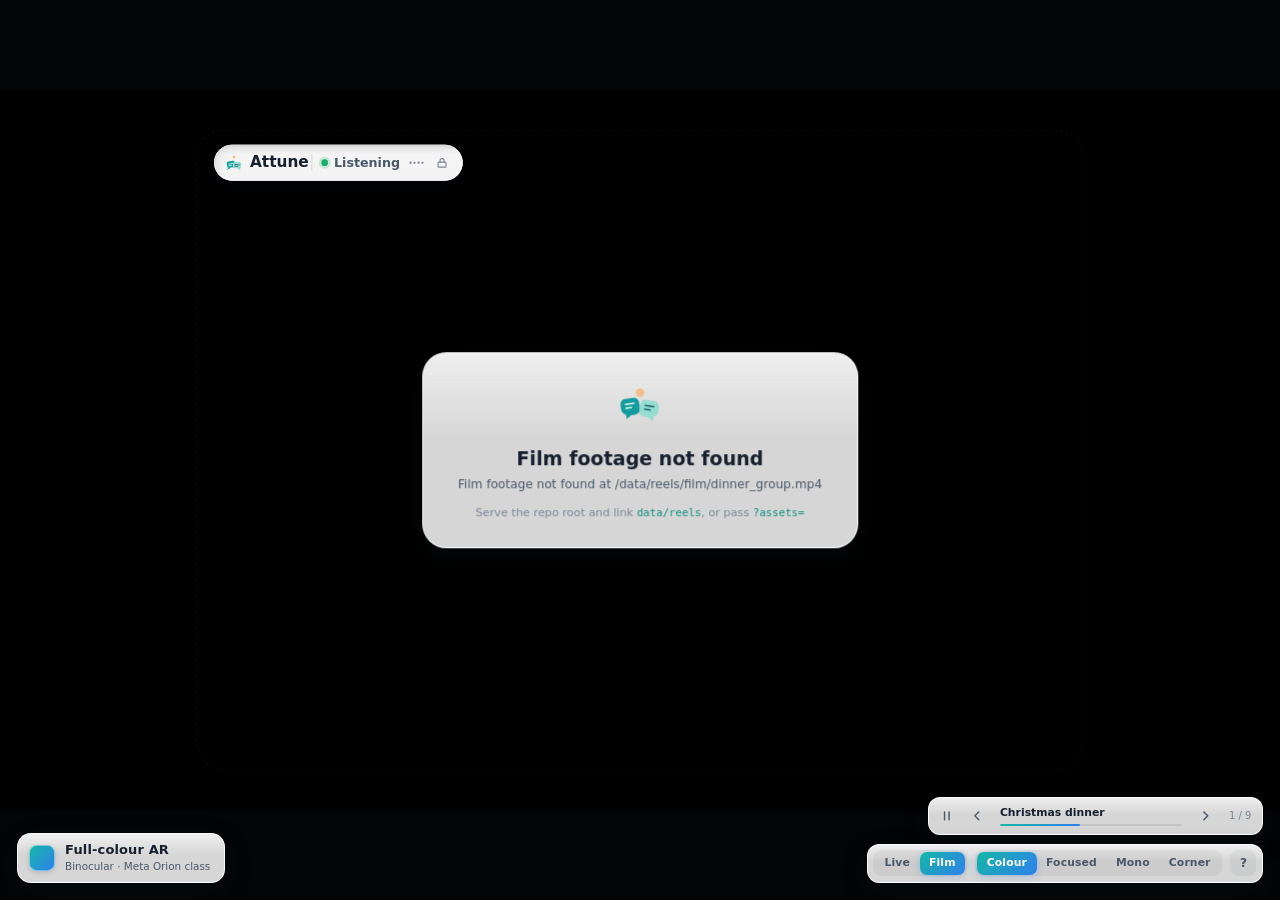
==== commit 55a3e129: "Merge pull request #109 from JustinS43/pages/focused-caption-style pages: P-50 focused caption layou" ====
--- a/web/lens/index.html
+++ b/web/lens/index.html
@@ -5,7 +5,7 @@
   Section 4 - Pages, Engine & Demo. TODO: P-06, P-07, P-08, P-12.
   Contracts: docs/contracts.md (sections 3-4 and "Pages integration additions").
 
-  URL: ?source=live|film  ?mode=color|mono|mono-corner  ?assets=/data/reels/film/  ?t=<film s>
+  URL: ?source=live|film  ?mode=color|focused|mono|mono-corner  ?assets=/data/reels/film/  ?t=<film s>
        ?engine=host:port (Live)  ?chrome=0 (start in presentation mode)
 -->
 <html lang="en">
@@ -25,6 +25,7 @@
       </div>
       <div class="shade" aria-hidden="true"></div>
       <canvas class="hud" data-mode="color" aria-hidden="true"></canvas>
+      <canvas class="hud" data-mode="focused" aria-hidden="true"></canvas>
       <canvas class="hud" data-mode="mono" aria-hidden="true"></canvas>
       <canvas class="hud" data-mode="corner" aria-hidden="true"></canvas>
       <div id="captions-live" class="sr-only" aria-live="polite"></div>
@@ -74,9 +75,11 @@
           </div>
           <div class="seg" role="group" aria-label="Glasses mode (M)">
             <button type="button" data-mode="color">Colour</button>
+            <button type="button" data-mode="focused">Focused</button>
             <button type="button" data-mode="mono">Mono</button>
             <button type="button" data-mode="corner">Corner</button>
           </div>
+          <button class="help-btn" id="speaker-labels" type="button" aria-pressed="true" title="Show names above visible people in Focused mode (L)">Labels on</button>
           <button class="help-btn" id="help-btn" type="button" aria-label="Keyboard shortcuts (?)">?</button>
         </div>
       </div>
